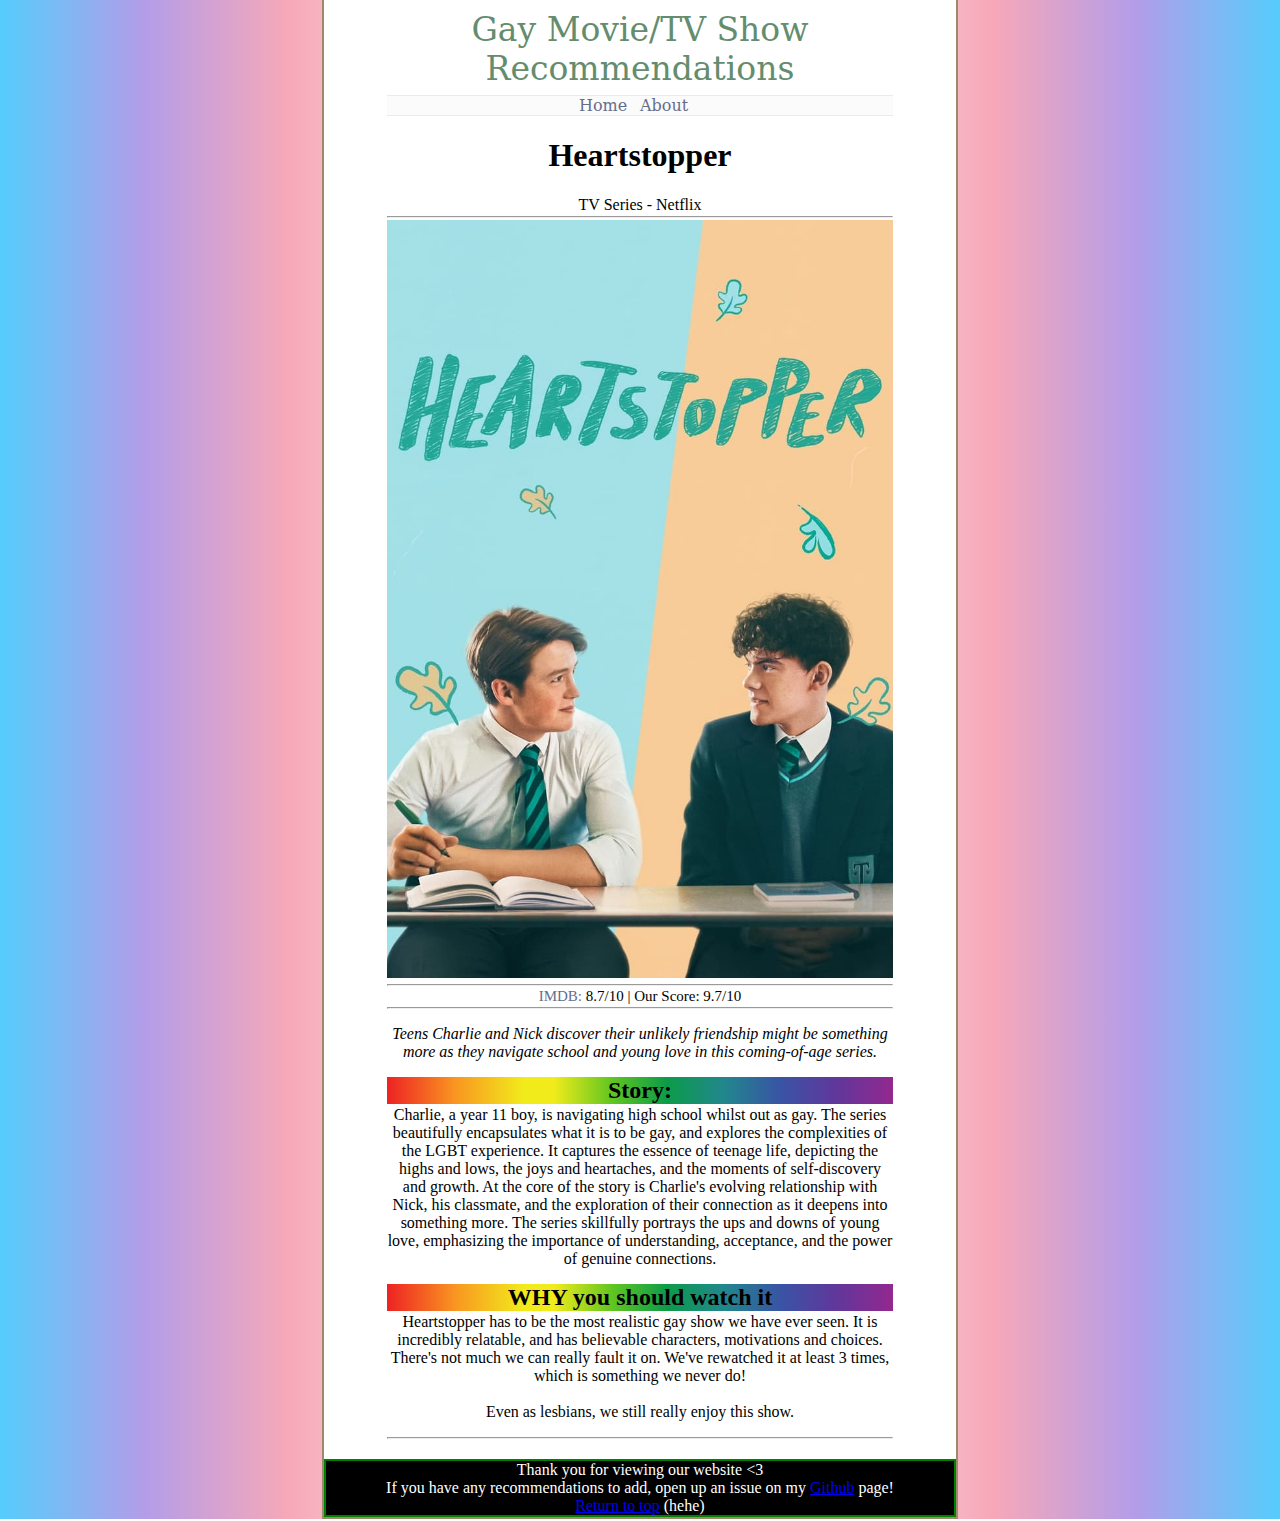
==== index.html @ b8aa925a "Initial commit" ====
<!DOCTYPE html>
<html lang="en">
<head>
<meta http-equiv="Content-Type" content="text/html; charset=utf-8"/>
<link rel='icon' href='data:;base64,iVBORw0KGgo='>
<meta name=viewport content="width=device-width, initial-scale=1">
<title>Let's Go Lesbians!</title>
<script>
</script>
<link rel="stylesheet" href="stylesheet.css"/>
</head>
<body>
<!-- 
TODO:	
	Maybe add a page about the bad shows?
-->
<div id="center">
	<div id="title">
		<a href="index.html">Gay Movie/TV Show Recommendations</a>
	</div>
	<div id="navbar">
		<a href="index.html">Home</a><a href="about.html">About</a>
	</div>
	<article id="review">
		<div id="review_content">
			<h1>Heartstopper</h1>
			TV Series - Netflix
			<hr>
			<img src="images/heartstopper.jpg" alt="Heartstopper poster" width="100%" height="40%"></img>
			<hr>
				<div id="review_rating"><a target="_blank" href="https://www.imdb.com/title/tt10638036/">IMDB: </a>8.7/10<br> | Our Score: 9.7/10</div>
			<hr>
				<p>
					<p id="quote">Teens Charlie and Nick discover their unlikely friendship might be something more as they navigate school and young love in this coming-of-age series.</p>
					<p id="story"><h2>Story:</h2> 
						Charlie, a year 11 boy, is navigating high school whilst out as gay. The series beautifully encapsulates what it is to be gay, and explores the complexities of the LGBT experience. It captures the essence of teenage life, depicting the highs and lows, the joys and heartaches, and the moments of self-discovery and growth. At the core of the story is Charlie's evolving relationship with Nick, his classmate, and the exploration of their connection as it deepens into something more. The series skillfully portrays the ups and downs of young love, emphasizing the importance of understanding, acceptance, and the power of genuine connections.
					</p>
					<p id="whyWatch">
						<h2>WHY you should watch it</h2>
						Heartstopper has to be the most realistic gay show we have ever seen. It is incredibly relatable, and has believable characters, motivations and choices. There's not much we can really fault it on. We've rewatched it at least 3 times, which is something we never do! <br>
						<br>Even as lesbians, we still really enjoy this show.
					</p>
				</p>
			<hr>
		</div>
	</article>
	<!-- COPY PASTABLE CODE:
	<article id="review">
		<div id="review_content">
			<h1>Title</h1>
			<hr>
			<img src="images/image.jpg" alt="alt text" width="100%" height="40%"></img>
			<hr>
				<div id="review_rating"><a target="_blank" href="/">IMDB: </a> /10<br> | Our Score: /10</div>
			<hr>
				<p>
					<p id="quote"></p>
					<p id="story"><h2>Story:</h2> 
						
					</p>
					<p id="whyWatch">
						<h2>WHY you should watch it</h2>
						
					</p>
				</p>
			<hr>
		</div>
	</article>
	-->
	<br>
	<footer>
		Thank you for viewing our website <3<br>
		If you have any recommendations to add, open up an issue on my <a href="https://github.com/CharlotteCross1998/gay-tv-movie-recommendations">Github</a> page!<br>
		<a href="#navbar">Return to top</a> (hehe)
	</footer>
</div>
</body>
</html>
---- stylesheet.css ----
body
{
	background-color: rgba(249, 157, 0, 0.3); /* Classic style, using trans one for now */
	margin-top: -1px;
	margin-bottom: 0px;
	background: linear-gradient(to right, rgb(85, 205, 252), rgb(179, 157, 233), rgb(247, 168, 184), rgb(246, 216, 221), rgb(255, 255, 255) 45%, rgb(255, 255, 255), rgb(255, 255, 255) 55%, rgb(246, 216, 221), rgb(247, 168, 184), rgb(179, 157, 233), rgb(85, 205, 252));
}
h2
{
	margin: 0 0 0 0;
	padding: 0 0 0 0;
	background: linear-gradient(to right, rgb(237, 34, 36), rgb(243, 91, 34), rgb(249, 150, 33), rgb(245, 193, 30), rgb(241, 235, 27) 27%, rgb(241, 235, 27), rgb(241, 235, 27) 33%, rgb(99, 199, 32), rgb(12, 155, 73), rgb(33, 135, 141), rgb(57, 84, 165), rgb(97, 55, 155), rgb(147, 40, 142));
}
#center
{
	border: 2px solid;
	border-color: #9c8a6a;
	width: 50%;
	margin-top: -2px;
	top: 0px;
	margin-left: auto;
	margin-right: auto;
	left: 25%;
	right: 25%;
	height: 100%;
	background-color: #ffffff;
	color: #000000;
}
#title a
{
	color: rgb(100,140,110);
	text-decoration: none;
}
footer
{
	border: 2px solid green;
	background-color: black;
	color: white;
	margin-left: auto;
	margin-right: auto;
	text-align: center;
}
#footer a:hover
{
	color: #ff69b4;
}
#footer a
{
	color: rgb(100,110,140);
	text-decoration: none;
}
#footer
{
	margin-left: auto;
	margin-right: auto;
	width: 95%;
	text-align: center;
}
#title
{
	margin-top: 10px;
	margin-bottom: 7px;
	font-size: 33px;
	text-align: center;
	font-family: "Serif";
}
#navbar a:hover
{
	color: #006400;
}
#navbar a
{
	color: rgb(100,110,140);
	text-decoration: none;
	margin-right: 1vw;
}
#navbar
{
	margin-left: auto;
	margin-right: auto;
	border-top: solid 1px #eaeaea;
	border-bottom: solid 1px #eaeaea;
	background-color: #fbfbfb;
	text-align: center;
	font-family: "Serif";
	width: 80%;
	margin-bottom: 7px;
}
#date_review
{
	font-size: 10px;
	text-align: center;
	margin-top: 10px;
	margin-bottom: -20px;
}
#review, #about-body
{
	margin-left: auto;
	margin-right: auto;
	width: 80%;
	text-align: center;
}
#about-body
{
	text-align: left;
}
#review hr
{
	margin-top: 2px;
	margin-bottom: 2px;
}
#review h2
{
	margin-bottom: 2px;
}
#review_rating a:hover
{
	color: #006400;
}
#review_rating a
{
	color: rgb(100,110,140);
	text-decoration: none;
}
#review_content a:hover
{
	color: #006400;
}
#review_content a
{
	color: rgb(100,110,140);
	text-decoration: none;
}
#review_rating br
{
	display: none;
}
#review_rating
{
	font-size:15px;
}
#quote
{
	margin-top: 2px;
	margin-bottom: 2px;
	font-style:  italic;
}
@media all and (orientation:portrait) and (max-device-width: 600px) 
{
 	#center
 	{
 		border: 2px solid;
		border-color: #9c8a6a;
		width: 70%;
		margin-top: -2px;
		top: 0px;
		margin-left: auto;
		margin-right: auto;
		left: 15%;
		right: 15%;
		height: 100%;
		background-color: #ffffff;
		color: #000000;
 	}
	#review_rating br
	{
		display: show;
		margin-top: 1px;
		margin-bottom: 1px;
	}
}
@media all and (orientation:landscape) and (max-device-width: 600px) 
{
 	#center
 	{
 		border: 2px solid;
		border-color: #9c8a6a;
		width: 80%;
		margin-top: -2px;
		top: 0px;
		margin-left: auto;
		margin-right: auto;
		left: 10%;
		right: 10%;
		height: 100%;
		background-color: #ffffff;
		color: #000000;
 	}
}
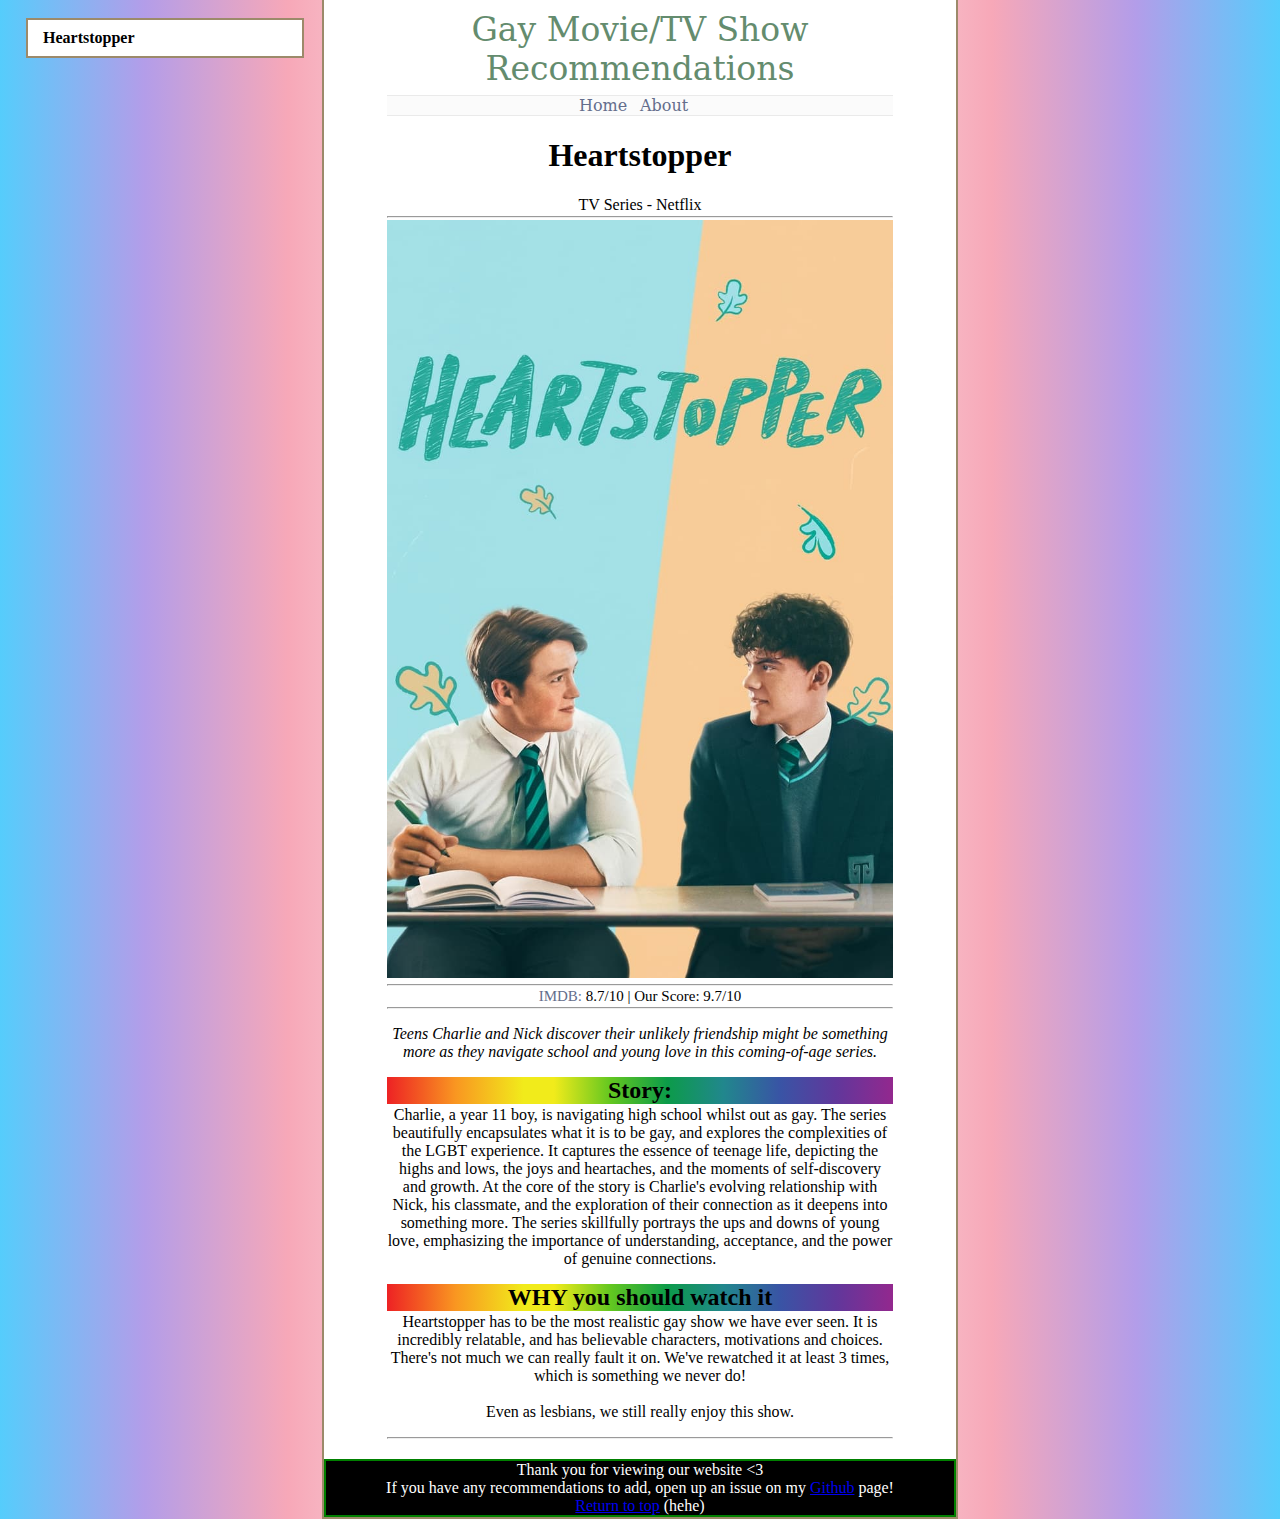
==== commit 22c7130c: "Added menu to the left" ====
--- a/index.html
+++ b/index.html
@@ -14,6 +14,10 @@
 TODO:	
 	Maybe add a page about the bad shows?
 -->
+<div id="left-menu" aria-label="Menu to skip to specific content, sorted alphabetically">
+	<!-- Make sure this is alpabetised -->
+	<a href="#heartstopper">Heartstopper</a><br>
+</div>
 <div id="center">
 	<div id="title">
 		<a href="index.html">Gay Movie/TV Show Recommendations</a>
@@ -23,7 +27,7 @@
 	</div>
 	<article id="review">
 		<div id="review_content">
-			<h1>Heartstopper</h1>
+			<h1 id="heartstopper">Heartstopper</h1>
 			TV Series - Netflix
 			<hr>
 			<img src="images/heartstopper.jpg" alt="Heartstopper poster" width="100%" height="40%"></img>
@@ -47,7 +51,7 @@
 	<!-- COPY PASTABLE CODE:
 	<article id="review">
 		<div id="review_content">
-			<h1>Title</h1>
+			<h1 id="">Title</h1>
 			<hr>
 			<img src="images/image.jpg" alt="alt text" width="100%" height="40%"></img>
 			<hr>
--- a/stylesheet.css
+++ b/stylesheet.css
@@ -10,6 +10,32 @@
 	margin: 0 0 0 0;
 	padding: 0 0 0 0;
 	background: linear-gradient(to right, rgb(237, 34, 36), rgb(243, 91, 34), rgb(249, 150, 33), rgb(245, 193, 30), rgb(241, 235, 27) 27%, rgb(241, 235, 27), rgb(241, 235, 27) 33%, rgb(99, 199, 32), rgb(12, 155, 73), rgb(33, 135, 141), rgb(57, 84, 165), rgb(97, 55, 155), rgb(147, 40, 142));
+}
+#left-menu
+{
+	position: absolute;
+	left: 2vw;
+	top: 2vh;
+	width: 20%;
+	max-width: 20%;
+	word-wrap: break-word;
+	background-color: #ffffff;
+	border: 2px solid #9c8a6a;
+	padding: 1vh 1vh 1vh 1vh;
+}
+#left-menu a
+{
+	padding-left: 0.5vw;
+	font-weight: bold;
+}
+#left-menu a, #left-menu a:visited
+{
+	text-decoration: none;
+	color:#000000;
+}
+#left-menu a:hover
+{
+	color: green;
 }
 #center
 {
